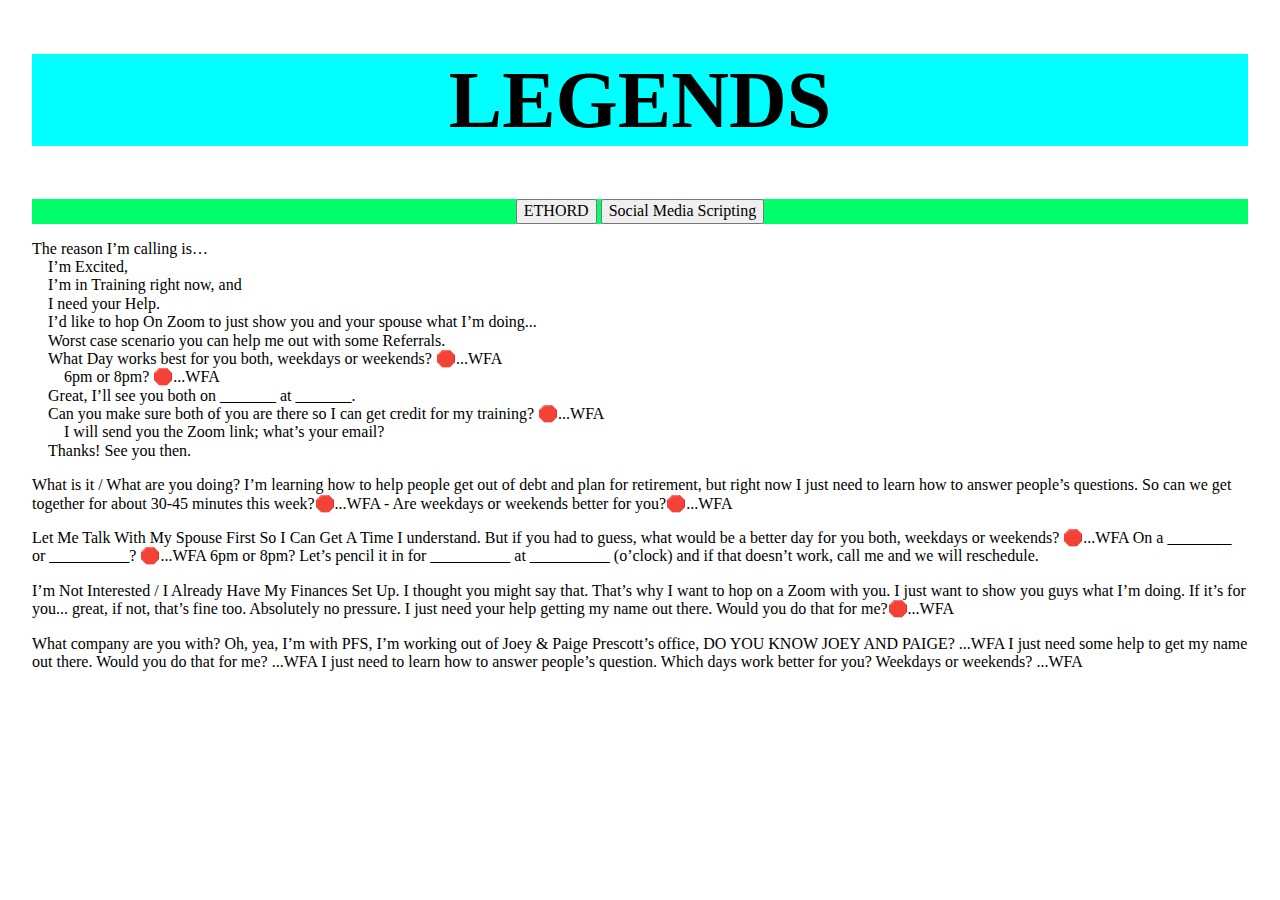
==== legendsPFS.html @ af2a1eb2 "added passcode landing page and added scripts" ====
<!DOCTYPE html>
<html>
    <head>
        <title>ETHORD</title>
        <link rel="stylesheet" type="text/css" href="reset.css">
        <link rel="stylesheet" type="text/css" href="stylesheet.css">

        <script src="https://ajax.googleapis.com/ajax/libs/jquery/3.5.1/jquery.min.js"></script>
        <script>
            $(document).ready(function(){
              $("#ethordButton").click(function(){
                $("#ethord").toggle();
              });
            });
            </script>
    </head>

    <body>
        <div id = "wrapper">
            <div id = "header">
                <h1> LEGENDS </h1>
            </div>
            <div id = "main-nav">
                <button id ="ethordButton">ETHORD</button>
                <button id ="socialMediaScripting>">Social Media Scripting</button>
            </div>


            <p id = "ethord"> 
                The reason I’m calling is…</br>
                &emsp;I’m Excited,</br>
                &emsp;I’m in Training right now, and</br>
                &emsp;I need your Help.</br>
                &emsp;I’d like to hop On Zoom to just show you and your spouse what I’m doing...</br>
                &emsp;Worst case scenario you can help me out with some Referrals.</br>
                &emsp;What Day works best for you both, weekdays or weekends? 🛑...WFA</br>
                &emsp;&emsp;6pm or 8pm? 🛑...WFA</br>
                &emsp;Great, I’ll see you both on _______ at _______.</br>
                &emsp;Can you make sure both of you are there so I can get credit for 
my training? 🛑...WFA</br>
&emsp;&emsp;I will send you the Zoom link; what’s your email?</br>
&emsp;Thanks! See you then.</br>

            </p>

            <p id = "whatYouDo">
                What is it / What are you doing?
                I’m learning how to help people get out of debt and plan for
retirement, but right now I just need to learn how to answer 
people’s questions.
So can we get together for about 30-45 minutes this week?🛑...WFA		
- Are weekdays or weekends better for you?🛑...WFA
            </p>

            <p id = "spouse">
                Let Me Talk With My Spouse First So I Can Get A Time
                I understand. But if you had to guess, what would be a better day for you both, weekdays or weekends? 🛑...WFA
                On a ________ or __________? 🛑...WFA
                6pm or 8pm?
                Let’s pencil it in for __________ at __________ (o’clock) and if that doesn’t work, call me and we will reschedule.                 
            </p>

            <p id = "no">
            I’m Not Interested / I Already Have My Finances Set Up.
            I thought you might say that. That’s why I want to hop on a Zoom with you. I just want to show you guys what I’m doing. If it’s for you... great, if not, that’s fine too. Absolutely no pressure. I just need your help getting my name out there.
            Would you do that for me?🛑...WFA      
            </p>
            
            <p id = "what company">
                What company are you with?

                Oh, yea, I’m with PFS, I’m working out of Joey & Paige Prescott’s office, DO YOU KNOW JOEY AND PAIGE?     ...WFA

                I just need some help to get my name out there. Would you do that for me?     ...WFA
                
                I just need to learn how to answer people’s question. 
                Which days work better for you? Weekdays or weekends?    ...WFA                
            </p>
        </div>            
    </body>
</html>
---- stylesheet.css ----
#wrapper{
    margin: 0, auto;
    padding-left: 2.5%;
    padding-right: 2.5%;
    width: 95%;
    height: 95%;
}

#header{
    margin: 0, auto;
    width: 100%;
    background-color: aqua;
    text-align: center;
}

h1{
    font-size: 500%;
}

#main-nav{
    background-color: rgb(0, 255, 106);
    text-align: center;
}

li{
    display: inline;
    list-style: none;
}

li, a{
    padding: 3%;
}
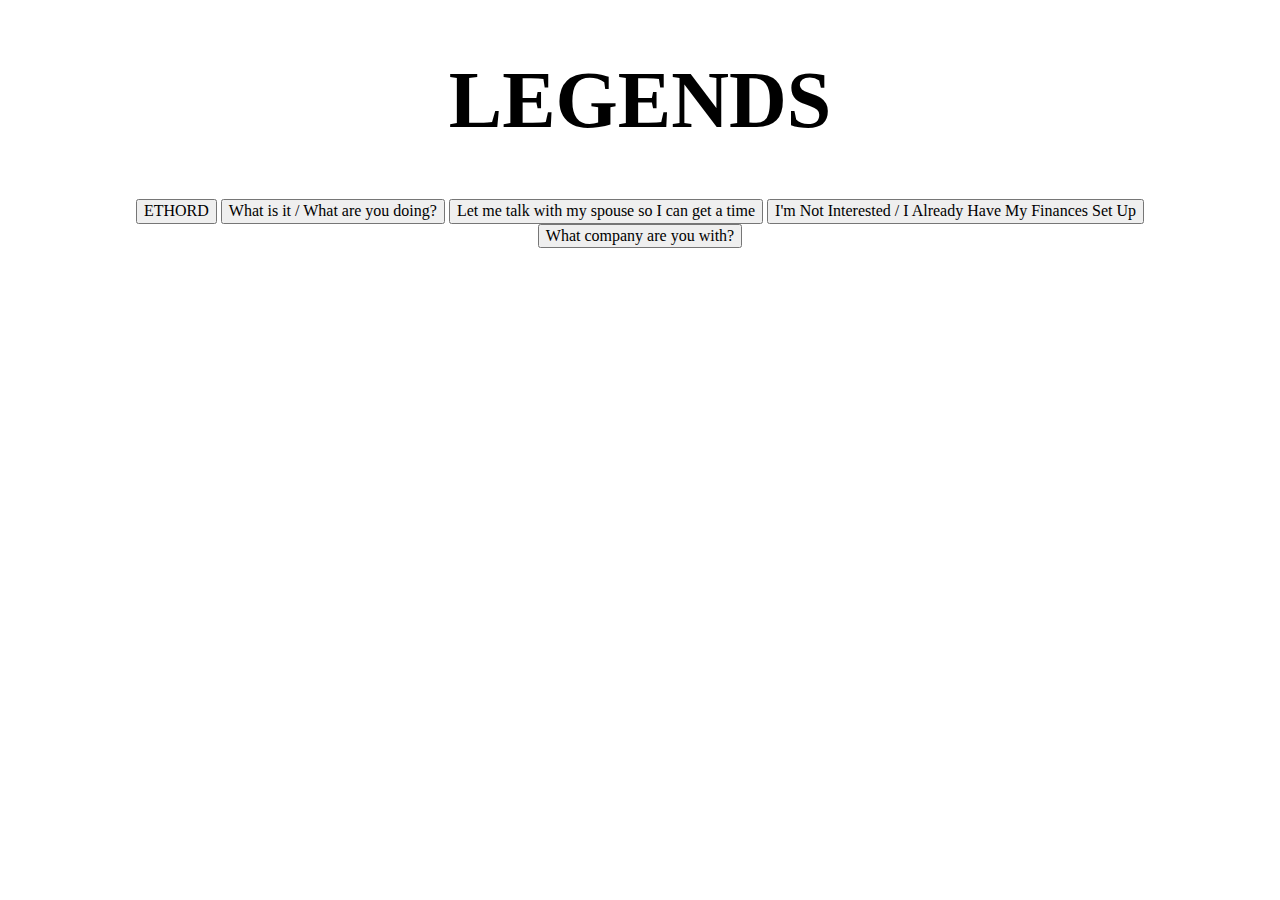
==== commit 704e28db: "Add files via upload" ====
--- a/legendsPFS.html
+++ b/legendsPFS.html
@@ -6,13 +6,7 @@
         <link rel="stylesheet" type="text/css" href="stylesheet.css">
 
         <script src="https://ajax.googleapis.com/ajax/libs/jquery/3.5.1/jquery.min.js"></script>
-        <script>
-            $(document).ready(function(){
-              $("#ethordButton").click(function(){
-                $("#ethord").toggle();
-              });
-            });
-            </script>
+        
     </head>
 
     <body>
@@ -21,12 +15,17 @@
                 <h1> LEGENDS </h1>
             </div>
             <div id = "main-nav">
-                <button id ="ethordButton">ETHORD</button>
-                <button id ="socialMediaScripting>">Social Media Scripting</button>
+                <button id = "ethordButton">ETHORD</button>
+                <button id = "whatYouDoButton">What is it / What are you doing?</button>
+
+            <button id = "spouseButton">Let me talk with my spouse so I can get a time</button>
+            <button id = "noButton">I'm Not Interested / I Already Have My Finances Set Up</button>
+            <button id = "whatCompanyButton">What company are you with?</button>
+
             </div>
 
 
-            <p id = "ethord"> 
+            <div id = "ethord"> 
                 The reason I’m calling is…</br>
                 &emsp;I’m Excited,</br>
                 &emsp;I’m in Training right now, and</br>
@@ -41,41 +40,110 @@
 &emsp;&emsp;I will send you the Zoom link; what’s your email?</br>
 &emsp;Thanks! See you then.</br>
 
-            </p>
+            </div>
+            
+            <div id = "whatYouDo"> 
+                <h2 id = "ethordSubtitle">What is it / What are you doing?</h2></br>
+                I’m learning how to help people get out of debt and plan for retirement, but right now I just need to learn how to answer people’s questions.</br>
+                </br>
+                - So can we get together for about 30-45 minutes this week?🛑...WFA</br></br>
+                - Are weekdays or weekends better for you?🛑...WFA</br>
+            </br>
+                Great, I’ll see you both on _______ at _______.</br>
+                Can you make sure both of you are there so I can get credit for 
+my training? 🛑...WFA</br>
+&emsp;I will send you the Zoom link; what’s your email?</br>
+Thanks! See you then.</br>
+        </div>
 
-            <p id = "whatYouDo">
-                What is it / What are you doing?
-                I’m learning how to help people get out of debt and plan for
-retirement, but right now I just need to learn how to answer 
-people’s questions.
-So can we get together for about 30-45 minutes this week?🛑...WFA		
-- Are weekdays or weekends better for you?🛑...WFA
-            </p>
+            <div id = "spouse">
+                <h2 id = "ethordSubtitle">Let Me Talk With My Spouse First So I Can Get A Time</h2></br>
+                &emsp;I understand. But if you had to guess, what would be a better day for you both, weekdays or weekends? 🛑...WFA</br>
+                On a ________ or __________? 🛑...WFA</br>
+                6pm or 8pm?</br>
+                Let’s pencil it in for __________ at __________ (o’clock) and if that doesn’t work, call me and we will reschedule.</br></br>
+                Can you make sure both of you are there so I can get credit for 
+my training? 🛑...WFA</br>
+&emsp;I will send you the Zoom link; what’s your email?</br>
+Thanks! See you then.</br>              
+            </div>
 
-            <p id = "spouse">
-                Let Me Talk With My Spouse First So I Can Get A Time
-                I understand. But if you had to guess, what would be a better day for you both, weekdays or weekends? 🛑...WFA
-                On a ________ or __________? 🛑...WFA
-                6pm or 8pm?
-                Let’s pencil it in for __________ at __________ (o’clock) and if that doesn’t work, call me and we will reschedule.                 
-            </p>
+            <div id = "no">
+                <h2 id = "ethordSubtitle">I’m Not Interested / I Already Have My Finances Set Up.</h2></br>
+                I thought you might say that. That’s why I want to hop on a Zoom with you. I just want to show you guys what I’m doing. If it’s for you... great, if not, that’s fine too. Absolutely no pressure. I just need your help getting my name out there.</br></br>
+                Would you do that for me?🛑...WFA</br></br>
+                &emsp;What Day works best for you both, weekdays or weekends? 🛑...WFA</br>
+                &emsp;&emsp;6pm or 8pm? 🛑...WFA</br>
+                &emsp;Great, I’ll see you both on _______ at _______.</br>
+                &emsp;Can you make sure both of you are there so I can get credit for 
+my training? 🛑...WFA</br>
+            </div>
+            
+            <div id = "whatCompany">
+                <h2 id = "ethordSubtitle">What company are you with?</h2></br>
+                Oh, yea, I’m with PFS, I’m working out of Joey & Paige Prescott’s office, DO YOU KNOW JOEY AND PAIGE? <img src="images/yieldsign.PNG" alt="yieldSign" width="1.8%" height="1.8%">...WFA</br></br>
 
-            <p id = "no">
-            I’m Not Interested / I Already Have My Finances Set Up.
-            I thought you might say that. That’s why I want to hop on a Zoom with you. I just want to show you guys what I’m doing. If it’s for you... great, if not, that’s fine too. Absolutely no pressure. I just need your help getting my name out there.
-            Would you do that for me?🛑...WFA      
-            </p>
+                I just need some help to get my name out there. Would you do that for me? <img src="images/yieldsign.PNG" alt="yieldSign" width="1.8%" height="1.8%">...WFA</br></br>
             
-            <p id = "what company">
-                What company are you with?
+                I just need to learn how to answer people’s question. 
+                Which Day works best for you both, weekdays or weekends? 🛑...WFA</br></br>
+                &emsp;6pm or 8pm? 🛑...WFA</br></br>
+                Great, I’ll see you both on _______ at _______.</br></br>
+                Can you make sure both of you are there so I can get credit for my training? 🛑...WFA</br></br>
+                &emsp;I will send you the Zoom link; what’s your email?</br></br>
+                Thanks! See you then.</br>            
+            </div>
+        </div>    
+        
+        <script>
+            $(document).ready(function(){
+                document.getElementById("ethord").hidden = true;
+                document.getElementById("whatYouDo").hidden = true;
+                document.getElementById("spouse").hidden = true;
+                document.getElementById("no").hidden = true;
+                document.getElementById("whatCompany").hidden = true;
 
-                Oh, yea, I’m with PFS, I’m working out of Joey & Paige Prescott’s office, DO YOU KNOW JOEY AND PAIGE?     ...WFA
+              $("#ethordButton").click(function(){
+                  $("#ethord").toggle();
+                  $("#whatYouDo").hide();
+                  $("#spouse").hide();
+                  $("#no").hide();
+                  $("#whatCompany").hide();
+              });
 
-                I just need some help to get my name out there. Would you do that for me?     ...WFA
-                
-                I just need to learn how to answer people’s question. 
-                Which days work better for you? Weekdays or weekends?    ...WFA                
-            </p>
-        </div>            
+              $("#whatYouDoButton").click(function(){
+                  $("#whatYouDo").toggle();
+                  $("#ethord").hide();
+                  $("#spouse").hide();
+                  $("#no").hide();
+                  $("#whatCompany").hide();
+              });
+
+              $("#spouseButton").click(function(){
+                  $("#spouse").toggle();
+                  $("#ethord").hide();
+                  $("#whatYouDo").hide();
+                  $("#no").hide();
+                  $("#whatCompany").hide();
+              });
+
+              $("#noButton").click(function(){
+                  $("#no").toggle();                  
+                  $("#whatYouDo").hide();
+                  $("#ethord").hide();
+                  $("#whatYouDo").hide();
+                  $("#spouse").hide();
+                  $("#whatCompany").hide();
+              });
+
+              $("#whatCompanyButton").click(function(){
+                $("#whatCompany").toggle();                  
+                $("#whatYouDo").hide();
+                $("#ethord").hide();
+                $("#spouse").hide();
+                $("#no").hide();
+              });
+            });
+        </script>
     </body>
 </html>--- a/stylesheet.css
+++ b/stylesheet.css
@@ -9,7 +9,6 @@
 #header{
     margin: 0, auto;
     width: 100%;
-    background-color: aqua;
     text-align: center;
 }
 
@@ -17,8 +16,11 @@
     font-size: 500%;
 }
 
+#ethordSubtitle{
+    text-align: center;
+}
+
 #main-nav{
-    background-color: rgb(0, 255, 106);
     text-align: center;
 }
 
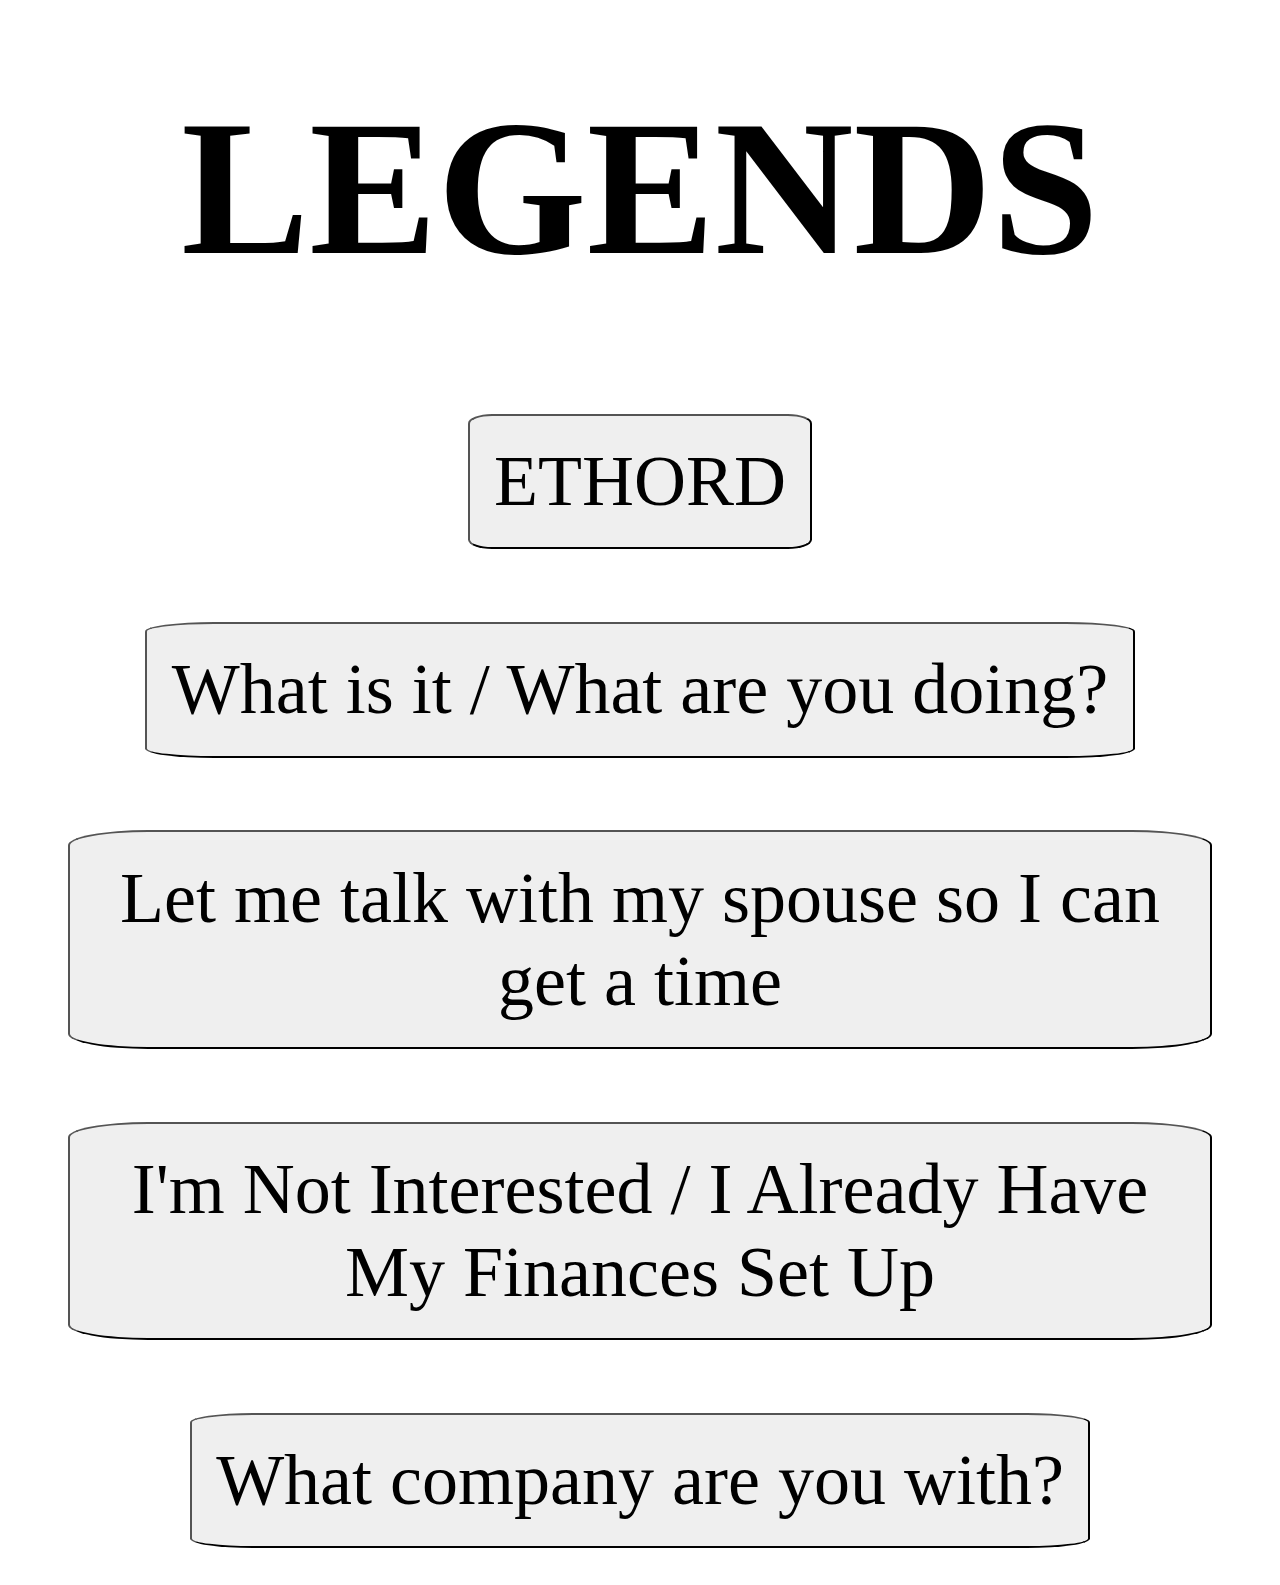
==== commit e1e7bd8a: "font and button size testing & pin code so far" ====
--- a/legendsPFS.html
+++ b/legendsPFS.html
@@ -15,12 +15,12 @@
                 <h1> LEGENDS </h1>
             </div>
             <div id = "main-nav">
-                <button id = "ethordButton">ETHORD</button>
-                <button id = "whatYouDoButton">What is it / What are you doing?</button>
+                <button id = "ethordButton" class = "button">ETHORD</button>
+                <button id = "whatYouDoButton" class = "button">What is it / What are you doing?</button>
 
-            <button id = "spouseButton">Let me talk with my spouse so I can get a time</button>
-            <button id = "noButton">I'm Not Interested / I Already Have My Finances Set Up</button>
-            <button id = "whatCompanyButton">What company are you with?</button>
+            <button id = "spouseButton" class = "button">Let me talk with my spouse so I can get a time</button>
+            <button id = "noButton" class = "button">I'm Not Interested / I Already Have My Finances Set Up</button>
+            <button id = "whatCompanyButton" class = "button">What company are you with?</button>
 
             </div>
 
--- a/stylesheet.css
+++ b/stylesheet.css
@@ -13,7 +13,7 @@
 }
 
 h1{
-    font-size: 500%;
+    font-size: 400%;
 }
 
 #ethordSubtitle{
@@ -31,4 +31,16 @@
 
 li, a{
     padding: 3%;
+}
+
+body{
+    font-size: 300%;
+    line-height: 250%;
+}
+
+.button{
+    font-size: 150%;
+    margin: 3%;
+    padding: 2%;
+    border-radius: 7%;
 }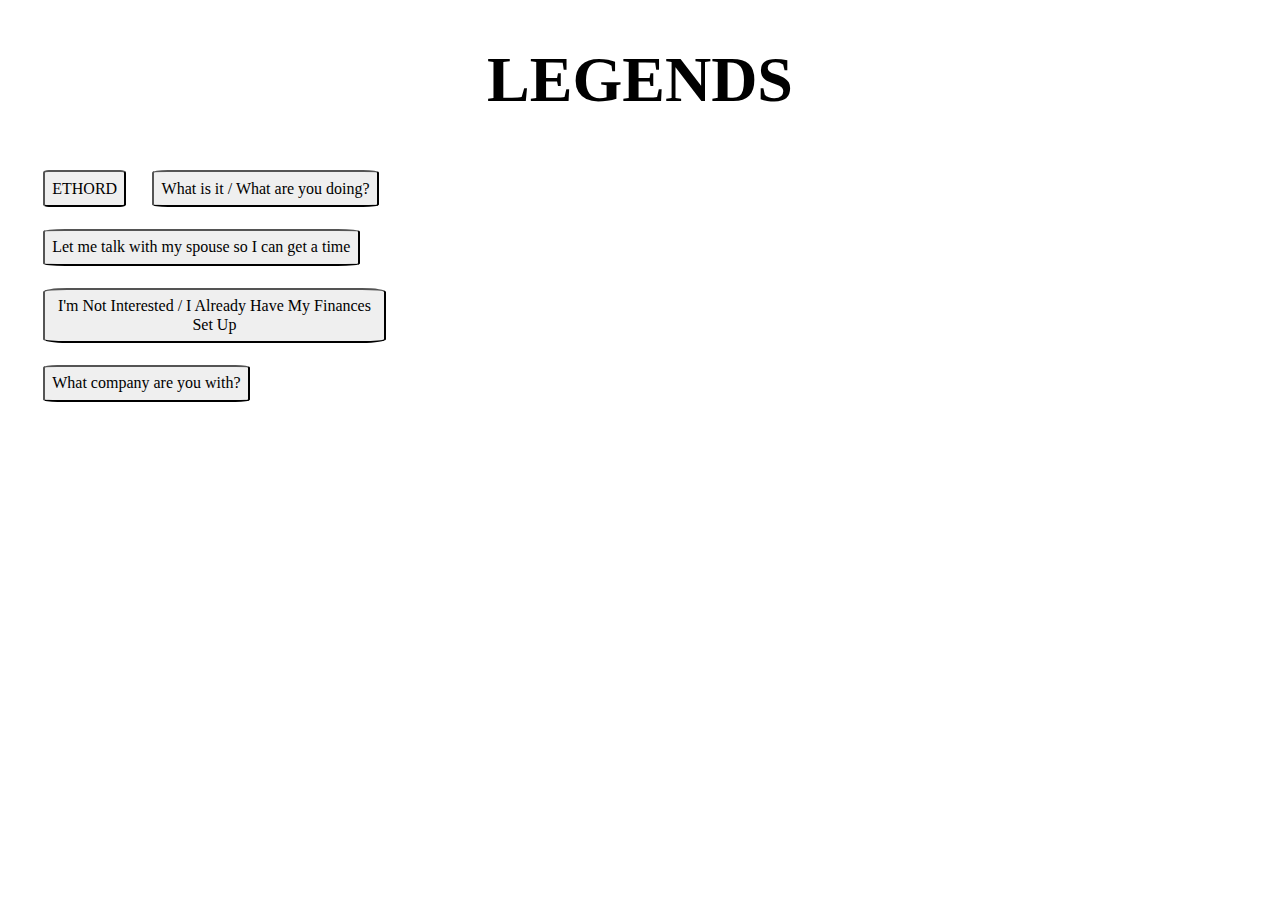
==== commit 8a955b97: "updated legendsPFS.html & stylesheet.css" ====
--- a/legendsPFS.html
+++ b/legendsPFS.html
@@ -24,76 +24,77 @@
 
             </div>
 
+            <div id = "script">
+                <div id = "ethord"> 
+                    The reason I’m calling is…</br>
+                    &emsp;I’m Excited,</br>
+                    &emsp;I’m in Training right now, and</br>
+                    &emsp;I need your Help.</br>
+                    &emsp;I’d like to hop On Zoom to just show you and your spouse what I’m doing...</br>
+                    &emsp;Worst case scenario you can help me out with some Referrals.</br>
+                    &emsp;What Day works best for you both, weekdays or weekends? 🛑...WFA</br>
+                    &emsp;&emsp;6pm or 8pm? 🛑...WFA</br>
+                    &emsp;Great, I’ll see you both on _______ at _______.</br>
+                    &emsp;Can you make sure both of you are there so I can get credit for 
+    my training? 🛑...WFA</br>
+    &emsp;&emsp;I will send you the Zoom link; what’s your email?</br>
+    &emsp;Thanks! See you then.</br>
 
-            <div id = "ethord"> 
-                The reason I’m calling is…</br>
-                &emsp;I’m Excited,</br>
-                &emsp;I’m in Training right now, and</br>
-                &emsp;I need your Help.</br>
-                &emsp;I’d like to hop On Zoom to just show you and your spouse what I’m doing...</br>
-                &emsp;Worst case scenario you can help me out with some Referrals.</br>
-                &emsp;What Day works best for you both, weekdays or weekends? 🛑...WFA</br>
-                &emsp;&emsp;6pm or 8pm? 🛑...WFA</br>
-                &emsp;Great, I’ll see you both on _______ at _______.</br>
-                &emsp;Can you make sure both of you are there so I can get credit for 
-my training? 🛑...WFA</br>
-&emsp;&emsp;I will send you the Zoom link; what’s your email?</br>
-&emsp;Thanks! See you then.</br>
-
-            </div>
-            
-            <div id = "whatYouDo"> 
-                <h2 id = "ethordSubtitle">What is it / What are you doing?</h2></br>
-                I’m learning how to help people get out of debt and plan for retirement, but right now I just need to learn how to answer people’s questions.</br>
+                </div>
+                
+                <div id = "whatYouDo"> 
+                    <h2 id = "ethordSubtitle">What is it / What are you doing?</h2></br>
+                    I’m learning how to help people get out of debt and plan for retirement, but right now I just need to learn how to answer people’s questions.</br>
+                    </br>
+                    - So can we get together for about 30-45 minutes this week?🛑...WFA</br></br>
+                    - Are weekdays or weekends better for you?🛑...WFA</br>
                 </br>
-                - So can we get together for about 30-45 minutes this week?🛑...WFA</br></br>
-                - Are weekdays or weekends better for you?🛑...WFA</br>
-            </br>
-                Great, I’ll see you both on _______ at _______.</br>
-                Can you make sure both of you are there so I can get credit for 
-my training? 🛑...WFA</br>
-&emsp;I will send you the Zoom link; what’s your email?</br>
-Thanks! See you then.</br>
-        </div>
-
-            <div id = "spouse">
-                <h2 id = "ethordSubtitle">Let Me Talk With My Spouse First So I Can Get A Time</h2></br>
-                &emsp;I understand. But if you had to guess, what would be a better day for you both, weekdays or weekends? 🛑...WFA</br>
-                On a ________ or __________? 🛑...WFA</br>
-                6pm or 8pm?</br>
-                Let’s pencil it in for __________ at __________ (o’clock) and if that doesn’t work, call me and we will reschedule.</br></br>
-                Can you make sure both of you are there so I can get credit for 
-my training? 🛑...WFA</br>
-&emsp;I will send you the Zoom link; what’s your email?</br>
-Thanks! See you then.</br>              
+                    Great, I’ll see you both on _______ at _______.</br>
+                    Can you make sure both of you are there so I can get credit for 
+    my training? 🛑...WFA</br>
+    &emsp;I will send you the Zoom link; what’s your email?</br>
+    Thanks! See you then.</br>
             </div>
 
-            <div id = "no">
-                <h2 id = "ethordSubtitle">I’m Not Interested / I Already Have My Finances Set Up.</h2></br>
-                I thought you might say that. That’s why I want to hop on a Zoom with you. I just want to show you guys what I’m doing. If it’s for you... great, if not, that’s fine too. Absolutely no pressure. I just need your help getting my name out there.</br></br>
-                Would you do that for me?🛑...WFA</br></br>
-                &emsp;What Day works best for you both, weekdays or weekends? 🛑...WFA</br>
-                &emsp;&emsp;6pm or 8pm? 🛑...WFA</br>
-                &emsp;Great, I’ll see you both on _______ at _______.</br>
-                &emsp;Can you make sure both of you are there so I can get credit for 
-my training? 🛑...WFA</br>
-            </div>
-            
-            <div id = "whatCompany">
-                <h2 id = "ethordSubtitle">What company are you with?</h2></br>
-                Oh, yea, I’m with PFS, I’m working out of Joey & Paige Prescott’s office, DO YOU KNOW JOEY AND PAIGE? <img src="images/yieldsign.PNG" alt="yieldSign" width="1.8%" height="1.8%">...WFA</br></br>
+                <div id = "spouse">
+                    <h2 id = "ethordSubtitle">Let Me Talk With My Spouse First So I Can Get A Time</h2></br>
+                    I understand. But if you had to guess, what would be a better day for you both, weekdays or weekends? 🛑...WFA</br></br>
+                    On a ________ or __________? 🛑...WFA</br></br>
+                    6pm or 8pm?</br></br>
+                    Let’s pencil it in for __________ at __________ (o’clock) and if that doesn’t work, call me and we will reschedule.</br></br>
+                    Can you make sure both of you are there so I can get credit for 
+    my training? 🛑...WFA</br></br>
+    &emsp;I will send you the Zoom link; what’s your email?</br></br>
+    Thanks! See you then.</br></br>
+                </div>
 
-                I just need some help to get my name out there. Would you do that for me? <img src="images/yieldsign.PNG" alt="yieldSign" width="1.8%" height="1.8%">...WFA</br></br>
-            
-                I just need to learn how to answer people’s question. 
-                Which Day works best for you both, weekdays or weekends? 🛑...WFA</br></br>
-                &emsp;6pm or 8pm? 🛑...WFA</br></br>
-                Great, I’ll see you both on _______ at _______.</br></br>
-                Can you make sure both of you are there so I can get credit for my training? 🛑...WFA</br></br>
-                &emsp;I will send you the Zoom link; what’s your email?</br></br>
-                Thanks! See you then.</br>            
-            </div>
-        </div>    
+                <div id = "no">
+                    <h2 id = "ethordSubtitle">I’m Not Interested / I Already Have My Finances Set Up.</h2></br>
+                    I thought you might say that. That’s why I want to hop on a Zoom with you. I just want to show you guys what I’m doing. If it’s for you... great, if not, that’s fine too. Absolutely no pressure. I just need your help getting my name out there.</br></br>
+                    Would you do that for me?🛑...WFA</br></br>
+                    &emsp;What Day works best for you both, weekdays or weekends? 🛑...WFA</br>
+                    &emsp;&emsp;6pm or 8pm? 🛑...WFA</br>
+                    &emsp;Great, I’ll see you both on _______ at _______.</br>
+                    &emsp;Can you make sure both of you are there so I can get credit for 
+    my training? 🛑...WFA</br>
+                </div>
+                
+                <div id = "whatCompany">
+                    <h2 id = "ethordSubtitle">What company are you with?</h2></br>
+                    Oh, yea, I’m with PFS, I’m working out of Joey & Paige Prescott’s office, DO YOU KNOW JOEY AND PAIGE? <img src="images/yieldsign.PNG" alt="yieldSign" width="1.8%" height="1.8%">...WFA</br></br>
+
+                    I just need some help to get my name out there. Would you do that for me? <img src="images/yieldsign.PNG" alt="yieldSign" width="1.8%" height="1.8%">...WFA</br></br>
+                
+                    I just need to learn how to answer people’s question. 
+                    Which Day works best for you both, weekdays or weekends? 🛑...WFA</br></br>
+                    &emsp;6pm or 8pm? 🛑...WFA</br></br>
+                    Great, I’ll see you both on _______ at _______.</br></br>
+                    Can you make sure both of you are there so I can get credit for my training? 🛑...WFA</br></br>
+                    &emsp;I will send you the Zoom link; what’s your email?</br></br>
+                    Thanks! See you then.</br>            
+                </div>
+            </div>    
+        </div>
         
         <script>
             $(document).ready(function(){
--- a/stylesheet.css
+++ b/stylesheet.css
@@ -21,26 +21,40 @@
 }
 
 #main-nav{
-    text-align: center;
+    text-align: left;
+    width: 30%; 
+    float: left;
+    height: 90%;
+    overflow: scroll;
 }
 
 li{
     display: inline;
     list-style: none;
+    font-size: 125%;
 }
 
 li, a{
     padding: 3%;
 }
 
-body{
-    font-size: 300%;
-    line-height: 250%;
-}
-
 .button{
-    font-size: 150%;
     margin: 3%;
     padding: 2%;
     border-radius: 7%;
+}
+
+#script{
+    float: left;
+    width: 70%;
+    height: 90%;
+}
+
+#script h2{
+    line-height: none;
+    font-size: 120%;
+}
+#script p{
+    line-height: 250%;
+    font-size: 120%;
 }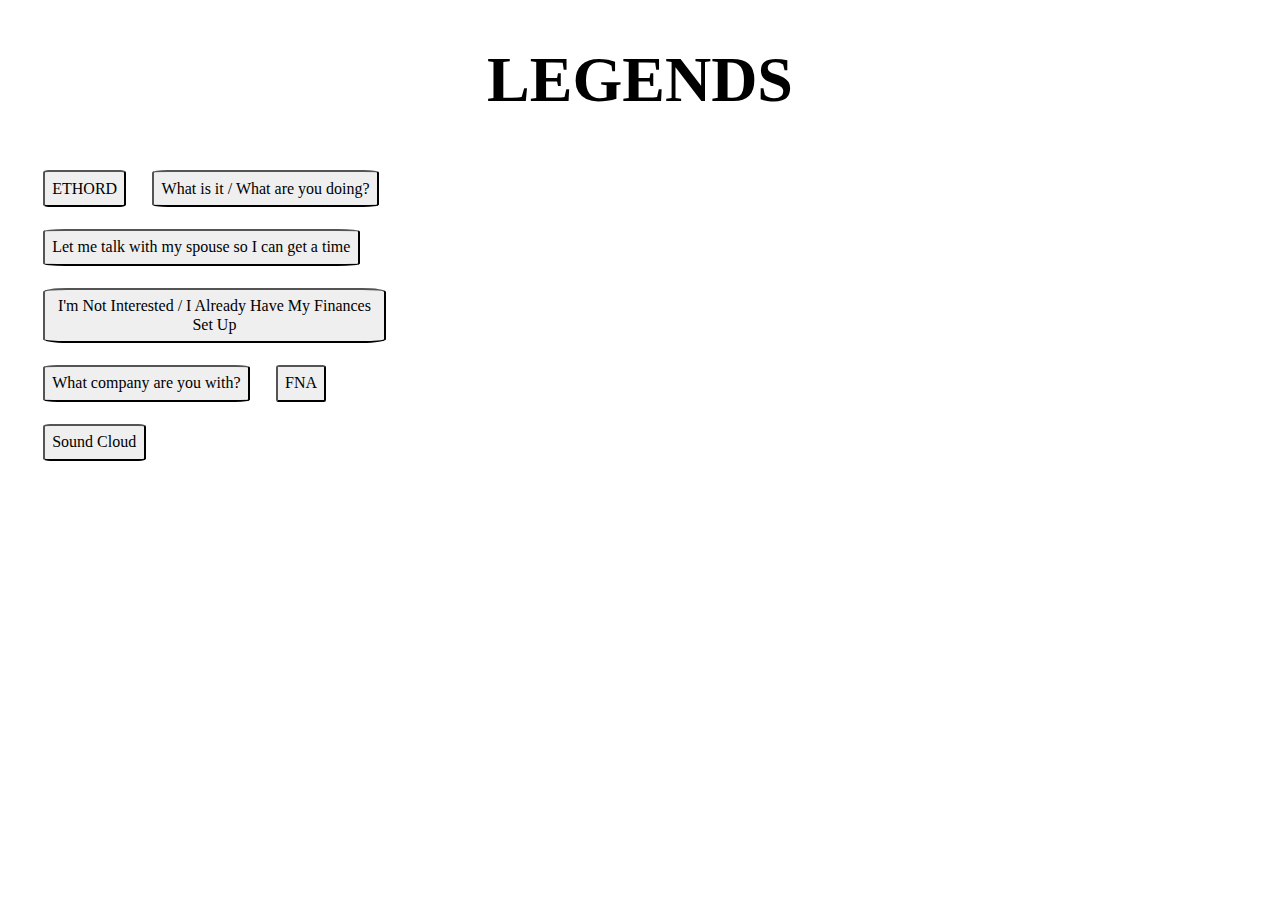
==== commit eb9cdcbf: "Added things" ====
--- a/legendsPFS.html
+++ b/legendsPFS.html
@@ -21,6 +21,8 @@
             <button id = "spouseButton" class = "button">Let me talk with my spouse so I can get a time</button>
             <button id = "noButton" class = "button">I'm Not Interested / I Already Have My Finances Set Up</button>
             <button id = "whatCompanyButton" class = "button">What company are you with?</button>
+            <button id = "fnaButton" class = "button"> FNA </button>
+            <button id = "soundCloudButton" class = "button"> Sound Cloud </button>
 
             </div>
 
@@ -93,6 +95,17 @@
                     &emsp;I will send you the Zoom link; what’s your email?</br></br>
                     Thanks! See you then.</br>            
                 </div>
+
+                <div id = "fna"> 
+                    <h1>Financial Needs Analysis</br></h1>
+                    <h1><a href="pdfs/fna.pdf">FNA PDF Download</a></h1>
+                    <img src="images/fna.png" alt="fna" width=90%/>
+                </div>
+
+                <div id = "soundCloud"> 
+                    <h1>Sound Cloud Links</br></h1>
+                    Coming Soon
+                </div>
             </div>    
         </div>
         
@@ -103,6 +116,8 @@
                 document.getElementById("spouse").hidden = true;
                 document.getElementById("no").hidden = true;
                 document.getElementById("whatCompany").hidden = true;
+                document.getElementById("fna").hidden = true;
+                document.getElementById("soundCloud").hidden = true;
 
               $("#ethordButton").click(function(){
                   $("#ethord").toggle();
@@ -110,6 +125,8 @@
                   $("#spouse").hide();
                   $("#no").hide();
                   $("#whatCompany").hide();
+                  $("#fna").hide();
+                  $("#soundCloud").hide();
               });
 
               $("#whatYouDoButton").click(function(){
@@ -118,6 +135,8 @@
                   $("#spouse").hide();
                   $("#no").hide();
                   $("#whatCompany").hide();
+                  $("#fna").hide();
+                  $("#soundCloud").hide();
               });
 
               $("#spouseButton").click(function(){
@@ -126,6 +145,8 @@
                   $("#whatYouDo").hide();
                   $("#no").hide();
                   $("#whatCompany").hide();
+                  $("#fna").hide();
+                  $("#soundCloud").hide();
               });
 
               $("#noButton").click(function(){
@@ -135,6 +156,8 @@
                   $("#whatYouDo").hide();
                   $("#spouse").hide();
                   $("#whatCompany").hide();
+                  $("#fna").hide();
+                  $("#soundCloud").hide();
               });
 
               $("#whatCompanyButton").click(function(){
@@ -143,6 +166,30 @@
                 $("#ethord").hide();
                 $("#spouse").hide();
                 $("#no").hide();
+                $("#fna").hide();
+                $("#soundCloud").hide();
+              });
+
+              $("#fnaButton").click(function(){
+                  $("#fna").toggle();                  
+                  $("#whatYouDo").hide();
+                  $("#ethord").hide();
+                  $("#whatYouDo").hide();
+                  $("#spouse").hide();
+                  $("#whatCompany").hide();
+                  $("#no").hide();
+                  $("#soundCloud").hide();
+              });
+
+              $("#soundCloudButton").click(function(){
+                  $("#soundCloud").toggle();                  
+                  $("#whatYouDo").hide();
+                  $("#ethord").hide();
+                  $("#whatYouDo").hide();
+                  $("#spouse").hide();
+                  $("#whatCompany").hide();
+                  $("#no").hide();
+                  $("#fna").hide();
               });
             });
         </script>
